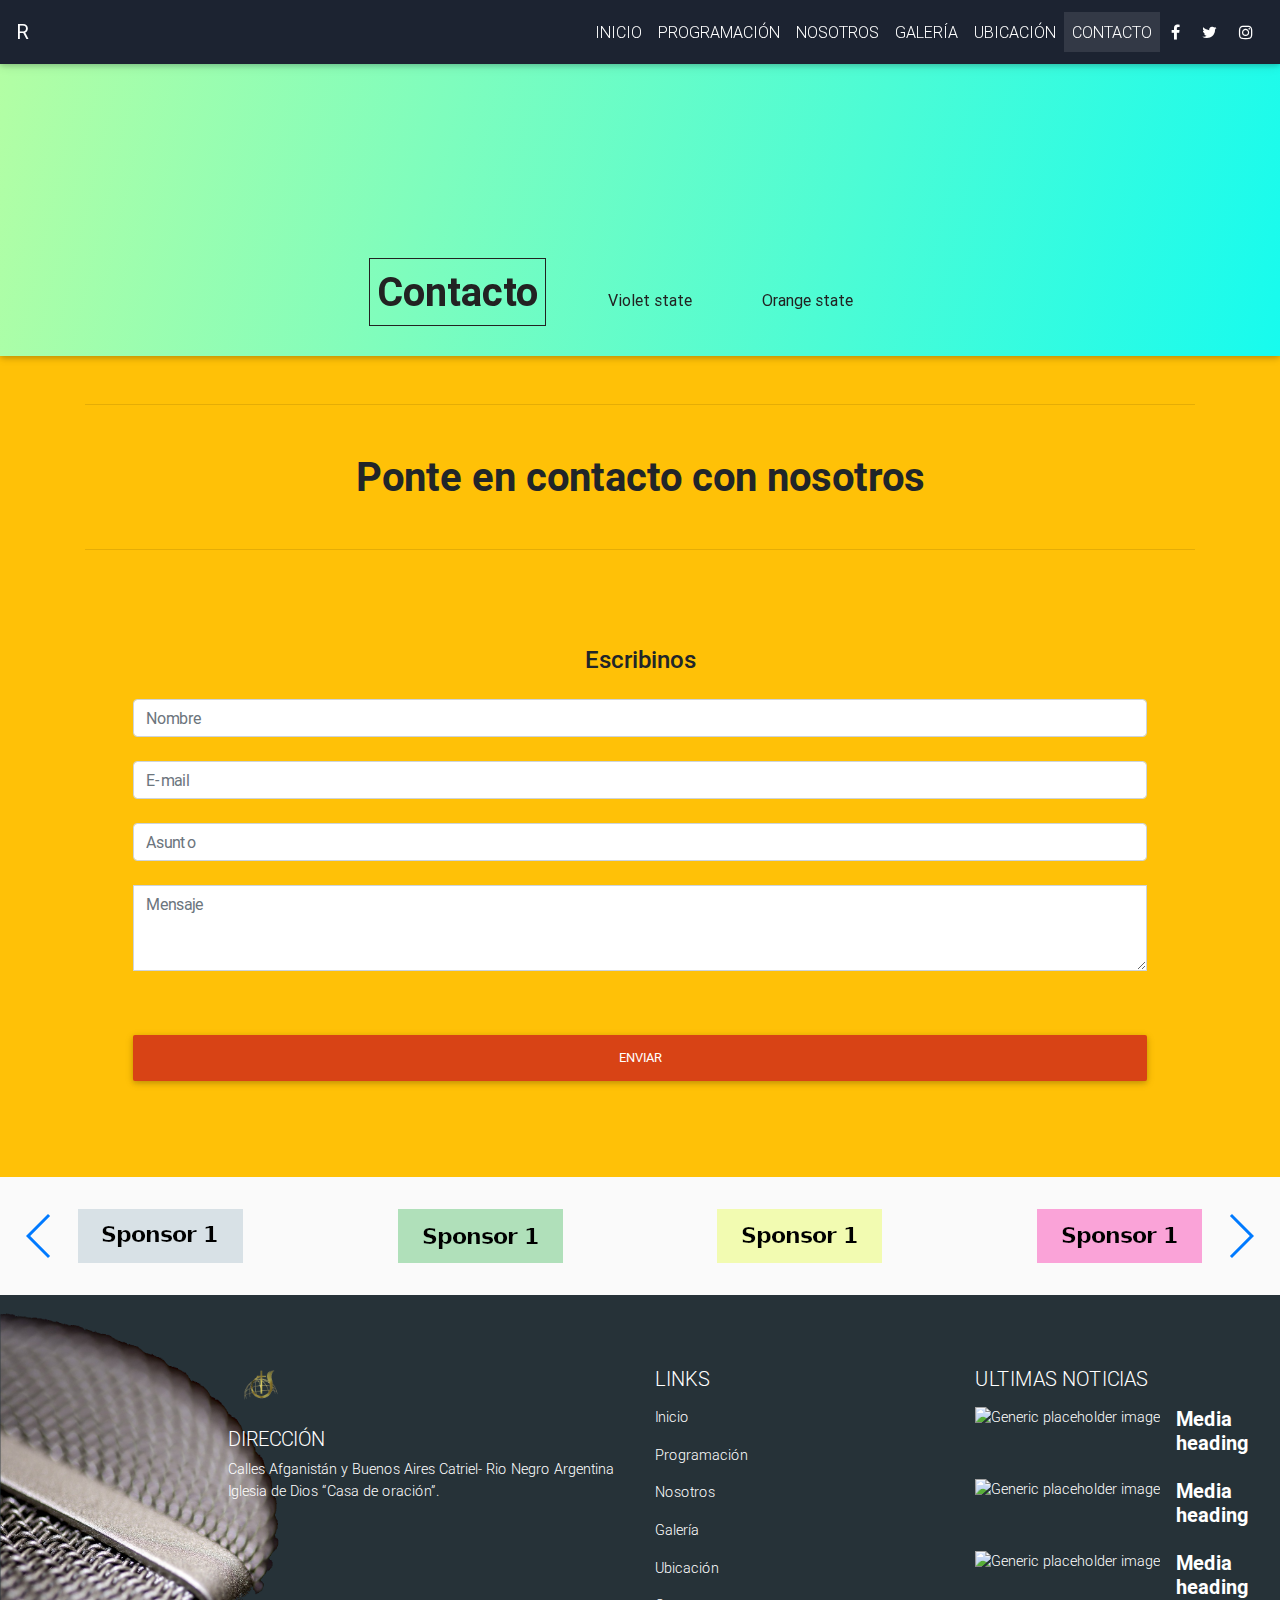
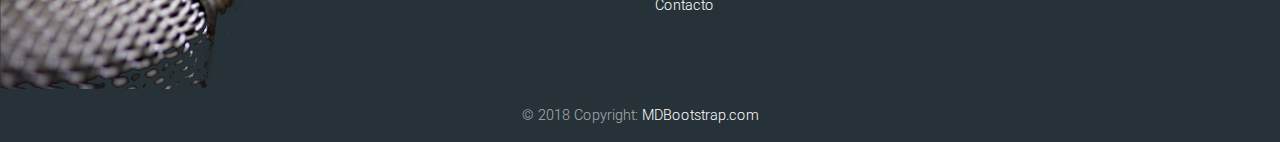
==== contacto.html @ b9812606 "incluyendo el canvas" ====
<!DOCTYPE html>
<html lang="en">

  <head>
      <meta charset="utf-8">
      <meta name="viewport" content="width=device-width, initial-scale=1, shrink-to-fit=no">
      <meta http-equiv="x-ua-compatible" content="ie=edge">
      <meta name="apple-mobile-web-app-capable" content="yes" />

      <title>Material Design Bootstrap</title>
      <!-- Font Awesome -->
      <link rel="stylesheet" href="https://maxcdn.bootstrapcdn.com/font-awesome/4.7.0/css/font-awesome.min.css">
      <!-- Bootstrap core CSS -->
      <link href="css/bootstrap.min.css" rel="stylesheet">
      <!-- Material Design Bootstrap -->
      <link href="css/mdb.min.css" rel="stylesheet">
      <!-- Your custom styles (optional) -->
      <link href="css/style.min.css" rel="stylesheet">
      <link href="css/misEstilos.css" rel="stylesheet">
      <link href="css/swiper/swiper.min.css" rel="stylesheet">
      <link rel="stylesheet" href="css/animatecss/animate.min.css">
      <link rel="stylesheet" href="css/loaders/loaders.min.css">

  </head>

  <body>

      <!--Main Navigation-->
      <header>

          <!-- Navbar -->
          <nav class="navbar fixed-top navbar-expand-lg navbar-dark unique-color-dark scrolling-navbar">
              <a class="navbar-brand" href="#"><strong>R</strong></a>
            <button class="navbar-toggler" type="button" data-toggle="collapse" data-target="#navbarSupportedContent" aria-controls="navbarSupportedContent" aria-expanded="false" aria-label="Toggle navigation">
                <span class="navbar-toggler-icon"></span>
            </button>
            <div class="collapse navbar-collapse justify-content-end" id="navbarSupportedContent">
                <div>
                    <ul class="navbar-nav mr-auto">
                        <li class="nav-item">
                            <a class="nav-link text-uppercase" href="index.html">Inicio</a>
                        </li>
                        <li class="nav-item">
                            <a class="nav-link text-uppercase" href="programas.html">Programación</a>
                        </li>
                        <li class="nav-item">
                            <a class="nav-link text-uppercase" href="nosotros.html">Nosotros</a>
                        </li>
                        <li class="nav-item">
                            <a class="nav-link text-uppercase" href="galeria.html">Galería</a>
                        </li>
                        <li class="nav-item">
                            <a class="nav-link text-uppercase" href="ubicacion.html">Ubicación</a>
                        </li>
                        <li class="nav-item active">
                            <a class="nav-link text-uppercase" href="contacto.html">Contacto <span class="sr-only">(current)</span></a>
                        </li>
                    </ul>
                </div>
               
                <ul class="navbar-nav nav-flex-icons">
                    <li class="nav-item">
                        <a class="nav-link"><i class="fa fa-facebook"></i></a>
                    </li>
                    <li class="nav-item">
                        <a class="nav-link"><i class="fa fa-twitter"></i></a>
                    </li>
                    <li class="nav-item">
                        <a class="nav-link"><i class="fa fa-instagram"></i></a>
                    </li>
                </ul>
            </div>
          </nav>
          <!-- Navbar -->

      </header>
      <!--Main Navigation-->

      <!--Main layout-->
      <main class="mt-5 pt-2 amber">
        <!--Section: titulo-->
        <section class="card wow fadeIn canvas-interactive-wrapper" >

              <canvas id="canvas-interactive"></canvas>
              <div class="cta-wrapper">
                  <h1 class="mb-4">
                      <strong>Contacto</strong>
                  </h1>
                  <a href="#default-state" id="default-state-cta" class="active h1-responsive"><strong>Contacto</strong></a>
                  <a href="#violet-state" id="violet-state-cta">Violet state</a>
                  <a href="#orange-state" id="orange-state-cta">Orange state</a>
              </div>
        </section>
        <!--Section: titulo-->
          <div class="container">

              <hr class="my-5">
              <h2 class="h1 text-center my-5 font-weight-bold">Ponte en contacto con nosotros</h2>
              <hr class="my-5">
             
              <!--Section: Images-->
            <section class="text-center pb-5">
              <!-- Default form contact -->
              <form class="text-center p-5 ">

                  <p class="h4 mb-4">Escribinos</p>

                  <!-- Name -->
                  <input type="text" id="defaultContactFormName" class="form-control mb-4" placeholder="Nombre">

                  <!-- Email -->
                  <input type="email" id="defaultContactFormEmail" class="form-control mb-4" placeholder="E-mail">

                  <!-- Asunto -->
                  <input type="email" id="defaultContactFormEmail" class="form-control mb-4" placeholder="Asunto">

                  <!-- Message -->
                  <div class="form-group">
                      <textarea class="form-control rounded-0" id="exampleFormControlTextarea2" rows="3" placeholder="Mensaje"></textarea>
                  </div>

                  <!-- Copy -->
                  <div class="custom-control custom-checkbox mb-4">
                      <input type="checkbox" class="custom-control-input" id="defaultContactFormCopy">
                      <!--label class="custom-control-label" for="defaultContactFormCopy">Send me a copy of this message</label>-->
                  </div>

                  <!-- Send button -->
                  <button class="btn btn-info btn-block deep-orange darken-3" type="submit">Enviar</button>

              </form>
              <!-- Default form contact -->
            </section>
            <!--Section: Images-->


          </div>
          <!--anuncios-->
          <div class="d-block bg-primary grey lighten-5 ">

              <div class="w-100 p-3">
                  <div class="swiper-container d-flex justify-content-center ">
                      <div class="swiper-wrapper w-responsive text-center mx-auto p-3">
                          <div class="swiper-slide"><img src="img/pics/client01.png" alt=""/></div>
                          <div class="swiper-slide"><img src="img/pics/client02.png" alt=""/></div>
                          <div class="swiper-slide"><img src="img/pics/client03.png" alt=""/></div>
                          <div class="swiper-slide"><img src="img/pics/client04.png" alt=""/></div>
                          <div class="swiper-slide"><img src="img/pics/client05.png" alt=""/></div>
                          <div class="swiper-slide"><img src="img/pics/client06.png" alt=""/></div>
                      </div>
                      <!-- If we need pagination -->
                      <!-- If we need navigation buttons -->
                      <div class="swiper-button-prev"></div>
                      <div class="swiper-button-next"></div>
                  </div>
              </div>
          </div>
          <!-- anuncios-->
      </main>
      <!--Main layout-->

    <!-- Footer -->
    <footer class="page-footer bg-footer font-small blue-grey darken-4 pt-4 ">

        <!-- Footer Links -->
        <div class="container-fluid text-center text-md-left">

          <!-- Grid row -->
          <div class="row d-flex justify-content-end">

            <!-- Grid column -->
            <div class="col-md-4 mt-md-0 mt-3 py-5">
                <div class="col-lg-2 col-md-12 mb-4">

                    <!--Image-->
                    <div>
                        <img src="img/pics/logo-footer.png" class="img-fluid" alt="">
                        <a href="">
                        <div class="mask rgba-white-light"></div>
                        </a>
                    </div>

                </div>
                <!-- Content -->
              <h5 class="text-uppercase">Dirección</h5>
              <p>Calles Afganistán y Buenos Aires
                    Catriel- Rio Negro
                    Argentina
                    Iglesia de Dios “Casa de oración”.</p>

            </div>
            <!-- Grid column -->

            <hr class="clearfix w-100 d-md-none pb-3">

            <!-- Grid column -->
            <div class="col-md-3 mb-md-0 mb-3 py-5">

                <!-- Links -->
                <h5 class="text-uppercase">Links</h5>

                <ul class="list-unstyled">
                  <li class="py-2">
                    <a href="index.html">Inicio</a>
                  </li>
                  <li class="py-2">
                    <a href="programas.html">Programación</a>

                  </li>
                  <li class="py-2">
                    <a href="nosotros.html">Nosotros</a>
                  </li>
                  <li class="py-2">
                    <a href="galeria.html">Galería</a>
                  </li>
                  <li class="py-2">
                    <a href="ubicacion.html">Ubicación</a>
                  </li>
                  <li class="py-2">
                    <a href="contacto.html">Contacto</a>
                  </li>
                </ul>

              </div>
              <!-- Grid column -->

              <!-- Grid column -->
              <div class="col-md-3 mb-md-0 mb-3 py-5">

                <!-- Links -->
                <h5 class="text-uppercase">Ultimas noticias</h5>
                <div class="media py-2">
                    <img class="d-flex mr-3" src="https://mdbootstrap.com/img/Photos/Others/placeholder1.jpg" alt="Generic placeholder image">
                    <div class="media-body">
                        <h5 class="mt-0 font-weight-bold">Media heading</h5>
                    </div>
                </div>
                <div class="media py-2">
                    <img class="d-flex mr-3" src="https://mdbootstrap.com/img/Photos/Others/placeholder1.jpg" alt="Generic placeholder image">
                    <div class="media-body">
                        <h5 class="mt-0 font-weight-bold">Media heading</h5>
                    </div>
                </div>
                <div class="media py-2">
                    <img class="d-flex mr-3" src="https://mdbootstrap.com/img/Photos/Others/placeholder1.jpg" alt="Generic placeholder image">
                    <div class="media-body">
                        <h5 class="mt-0 font-weight-bold">Media heading</h5>
                    </div>
                </div>

              </div>
              <!-- Grid column -->

          </div>
          <!-- Grid row -->

        </div>
        <!-- Footer Links -->

        <!-- Copyright -->
        <div class="footer-copyright blue-grey darken-4 text-center py-3">© 2018 Copyright:
          <a href="https://mdbootstrap.com/bootstrap-tutorial/"> MDBootstrap.com</a>
        </div>
        <!-- Copyright -->

      </footer>
      <!-- Footer -->

      <!-- SCRIPTS -->
      <!-- JQuery -->
      <script type="text/javascript" src="js/jquery-3.3.1.min.js"></script>
      <!-- Bootstrap tooltips -->
      <script type="text/javascript" src="js/popper.min.js"></script>
      <!-- Bootstrap core JavaScript -->
      <script type="text/javascript" src="js/bootstrap.min.js"></script>
      <!-- MDB core JavaScript -->
      <script type="text/javascript" src="js/mdb.min.js"></script>
      <!-- Initializations -->
      <script type="text/javascript" src="js/swiper/swiper.min.js"></script>
      <script type="text/javascript" src="js/loaders/loaders.css.js"></script>
      <script type="text/javascript" src="js/granim/granim.min.js"></script>

      <script type="text/javascript">
          // Animations initialization
          new WOW().init();
      </script>
      <script>
          $(document).ready(function () {
             //initialize swiper when document ready
             var swiper = new Swiper('.swiper-container', {
                 /*slidesPerView: 4,
                 spaceBetween: 30,*/
                 //direction: 'horizontal',
                 slidesPerView: 4,
                 spaceBetween: 30,
                 breakpoints: {
                     // when window width is <= 320px
                     360: {
                     slidesPerView: 1,
                     spaceBetween: 10
                     },
                     // when window width is <= 480px
                     520: {
                     slidesPerView: 2,
                     spaceBetween: 20
                     },
                     // when window width is <= 640px
                     680: {
                     slidesPerView: 3,
                     spaceBetween: 30
                     }
                 },
                 loop: true,
                 //slidesPerGroup: 2,
                 //loopFillGroupWithBlank: true,
 
                 autoplay: {
                     delay: 2500,
                     disableOnInteraction: false,
                 },
                 pagination: {
                     el: '.swiper-pagination',
                     clickable: true,
                 },
                 navigation: {
                     nextEl: '.swiper-button-next',
                     prevEl: '.swiper-button-prev',
                 },
             });

            
         });
      </script>
      <script>
        var granimInstance = new Granim({
          element: '#canvas-interactive',
          name: 'interactive-gradient',
          elToSetClassOn: '.canvas-interactive-wrapper',
          direction: 'diagonal',
          opacity: [1, 1],
          isPausedWhenNotInView: true,
          stateTransitionSpeed: 500,
          states : {
              "default-state": {
                  gradients: [
                      ['#B3FFAB', '#12FFF7'],
                      ['#ADD100', '#7B920A'],
                      ['#1A2980', '#26D0CE']
                  ],
                  transitionSpeed: 10000
              },
              "violet-state": {
                  gradients: [
                      ['#9D50BB', '#6E48AA'],
                      ['#4776E6', '#8E54E9']
                  ],
                  transitionSpeed: 2000
              },
              "orange-state": {
                  gradients: [ ['#FF4E50', '#F9D423'] ],
                  loop: false
              }
          }
      });

      // With jQuery
      $('#default-state-cta').on('click', function(event) {
          event.preventDefault();
          granimInstance.changeState('default-state');
          setClass('#default-state-cta')
      });
      $('#violet-state-cta').on('click', function(event) {
          event.preventDefault();
          granimInstance.changeState('violet-state');
          setClass('#violet-state-cta')
      });
      $('#orange-state-cta').on('click', function(event) {
          event.preventDefault();
          granimInstance.changeState('orange-state');
          setClass('#orange-state-cta')
      });

      function setClass(element) {
          $('.canvas-interactive-wrapper a').removeClass('active');
          $(element).addClass('active');
      };
      </script>


  </body>

</html>
---- css/misEstilos.css ----
.bg {
    /* The image used */
    background-image: url("../img/pics/background_home.png");

    /* Full height */
    /*height: 100%;*/

    /* Center and scale the image nicely */
    background-position: right;
    background-repeat: no-repeat;
    background-size: contain;
}
/*.animated {
    animation-iteration-count: infinite;
}*/
.bg-noticia {
    /* The image used */
    background-image: url("../img/pics/abstract-h-c-480-781-10.jpg");

    /* Full height */
    height: 100%;

    /* Center and scale the image nicely */
    background-position: center;
    background-repeat: no-repeat;
    background-size: cover;
}
.bg-footer {
    /* The image used */
    background-image: url("../img/pics/microfono.png");
    background-position: left;
    background-repeat: no-repeat;
    background-size: contain;
}
.maskara {
    animation-delay: 0.5s;
}

@media only screen and (max-width: 768px) {
    .columna-central {
        visibility: hidden;
    }    
}
@media only screen and (min-width: 768px) {
    .columna-central-max {
        visibility: hidden;
        height: 5px;
    }    
}
/*  granim  */
.canvas-interactive-wrapper {
    position: relative;
    height: 300px;
    text-align: center;
}

.canvas-interactive-wrapper canvas {
    position: absolute;
    display: block;
    width: 100%;
    height: 100%;
    top: 0;
    right: 0;
    bottom: 0;
    left: 0;
}

.canvas-interactive-wrapper .cta-wrapper {
    margin-top: 130px;
}

.canvas-interactive-wrapper .cta-wrapper a {
    position: relative;
    display: inline-block;
    padding: 3px 7px;
    border: solid 1px transparent;
    margin-right: 50px;
    z-index: 1;
    text-decoration: none;
    color: #222;
    transition: border .3s;
}

.canvas-interactive-wrapper .cta-wrapper a.active {
    border-color: #222;
}
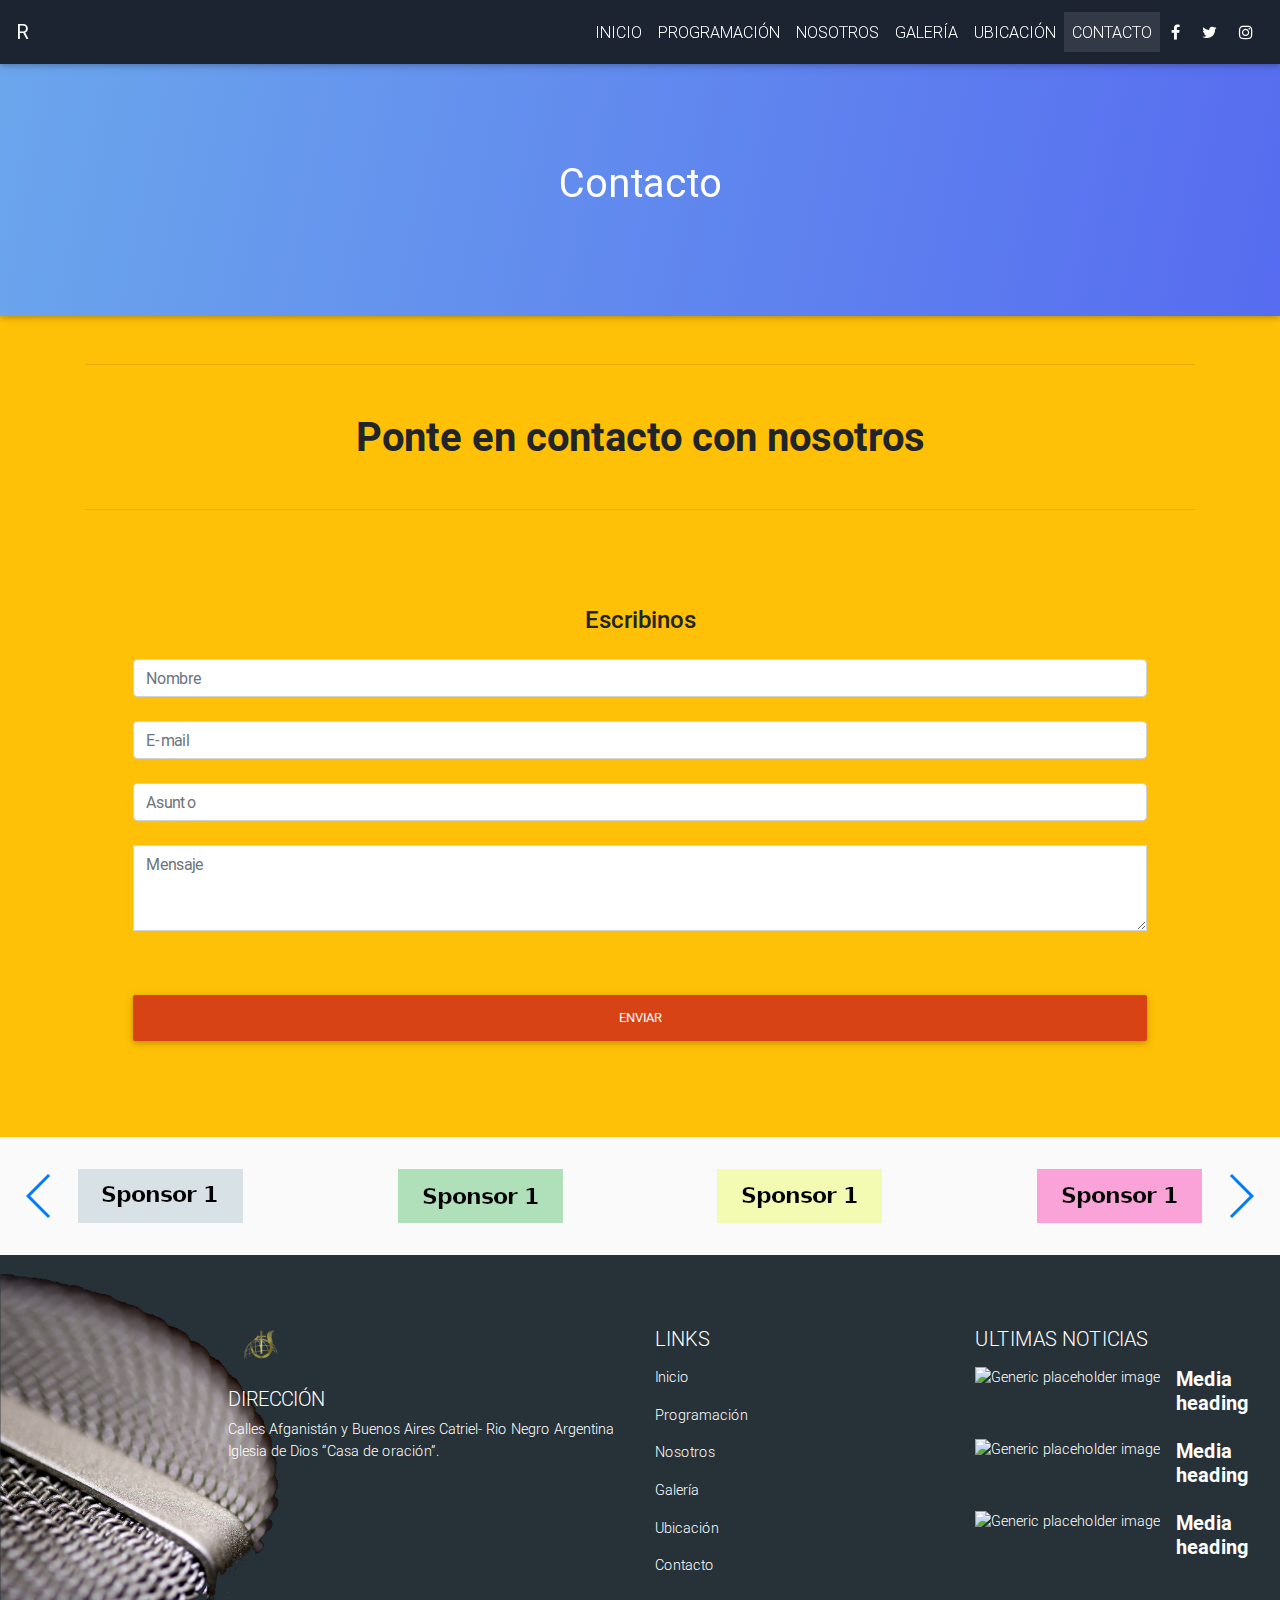
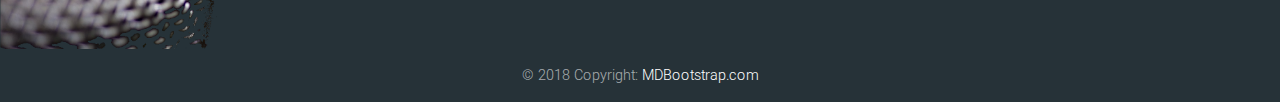
==== commit 553054cc: "Con Bacgrouns listo" ====
--- a/contacto.html
+++ b/contacto.html
@@ -84,11 +84,8 @@
               <canvas id="canvas-interactive"></canvas>
               <div class="cta-wrapper">
                   <h1 class="mb-4">
-                      <strong>Contacto</strong>
+                    <a class="text-justify"><strong>Contacto</strong></a>
                   </h1>
-                  <a href="#default-state" id="default-state-cta" class="active h1-responsive"><strong>Contacto</strong></a>
-                  <a href="#violet-state" id="violet-state-cta">Violet state</a>
-                  <a href="#orange-state" id="orange-state-cta">Orange state</a>
               </div>
         </section>
         <!--Section: titulo-->
@@ -343,47 +340,16 @@
           states : {
               "default-state": {
                   gradients: [
-                      ['#B3FFAB', '#12FFF7'],
-                      ['#ADD100', '#7B920A'],
-                      ['#1A2980', '#26D0CE']
+                      ['#6BA8EB', '#5669F0'],
+                      ['#5669F0', '#6BA8EB'],
+                      ['#6BA8EB', '#5669F0']
                   ],
                   transitionSpeed: 10000
               },
-              "violet-state": {
-                  gradients: [
-                      ['#9D50BB', '#6E48AA'],
-                      ['#4776E6', '#8E54E9']
-                  ],
-                  transitionSpeed: 2000
-              },
-              "orange-state": {
-                  gradients: [ ['#FF4E50', '#F9D423'] ],
-                  loop: false
-              }
           }
       });
 
-      // With jQuery
-      $('#default-state-cta').on('click', function(event) {
-          event.preventDefault();
-          granimInstance.changeState('default-state');
-          setClass('#default-state-cta')
-      });
-      $('#violet-state-cta').on('click', function(event) {
-          event.preventDefault();
-          granimInstance.changeState('violet-state');
-          setClass('#violet-state-cta')
-      });
-      $('#orange-state-cta').on('click', function(event) {
-          event.preventDefault();
-          granimInstance.changeState('orange-state');
-          setClass('#orange-state-cta')
-      });
-
-      function setClass(element) {
-          $('.canvas-interactive-wrapper a').removeClass('active');
-          $(element).addClass('active');
-      };
+      
       </script>
 
 
--- a/css/misEstilos.css
+++ b/css/misEstilos.css
@@ -50,7 +50,7 @@
 /*  granim  */
 .canvas-interactive-wrapper {
     position: relative;
-    height: 300px;
+    height: 260px;
     text-align: center;
 }
 
@@ -66,21 +66,15 @@
 }
 
 .canvas-interactive-wrapper .cta-wrapper {
-    margin-top: 130px;
+    margin-top: 100px;
 }
 
 .canvas-interactive-wrapper .cta-wrapper a {
     position: relative;
     display: inline-block;
     padding: 3px 7px;
-    border: solid 1px transparent;
-    margin-right: 50px;
     z-index: 1;
     text-decoration: none;
-    color: #222;
+    color: #ffffff;
     transition: border .3s;
 }
-
-.canvas-interactive-wrapper .cta-wrapper a.active {
-    border-color: #222;
-}
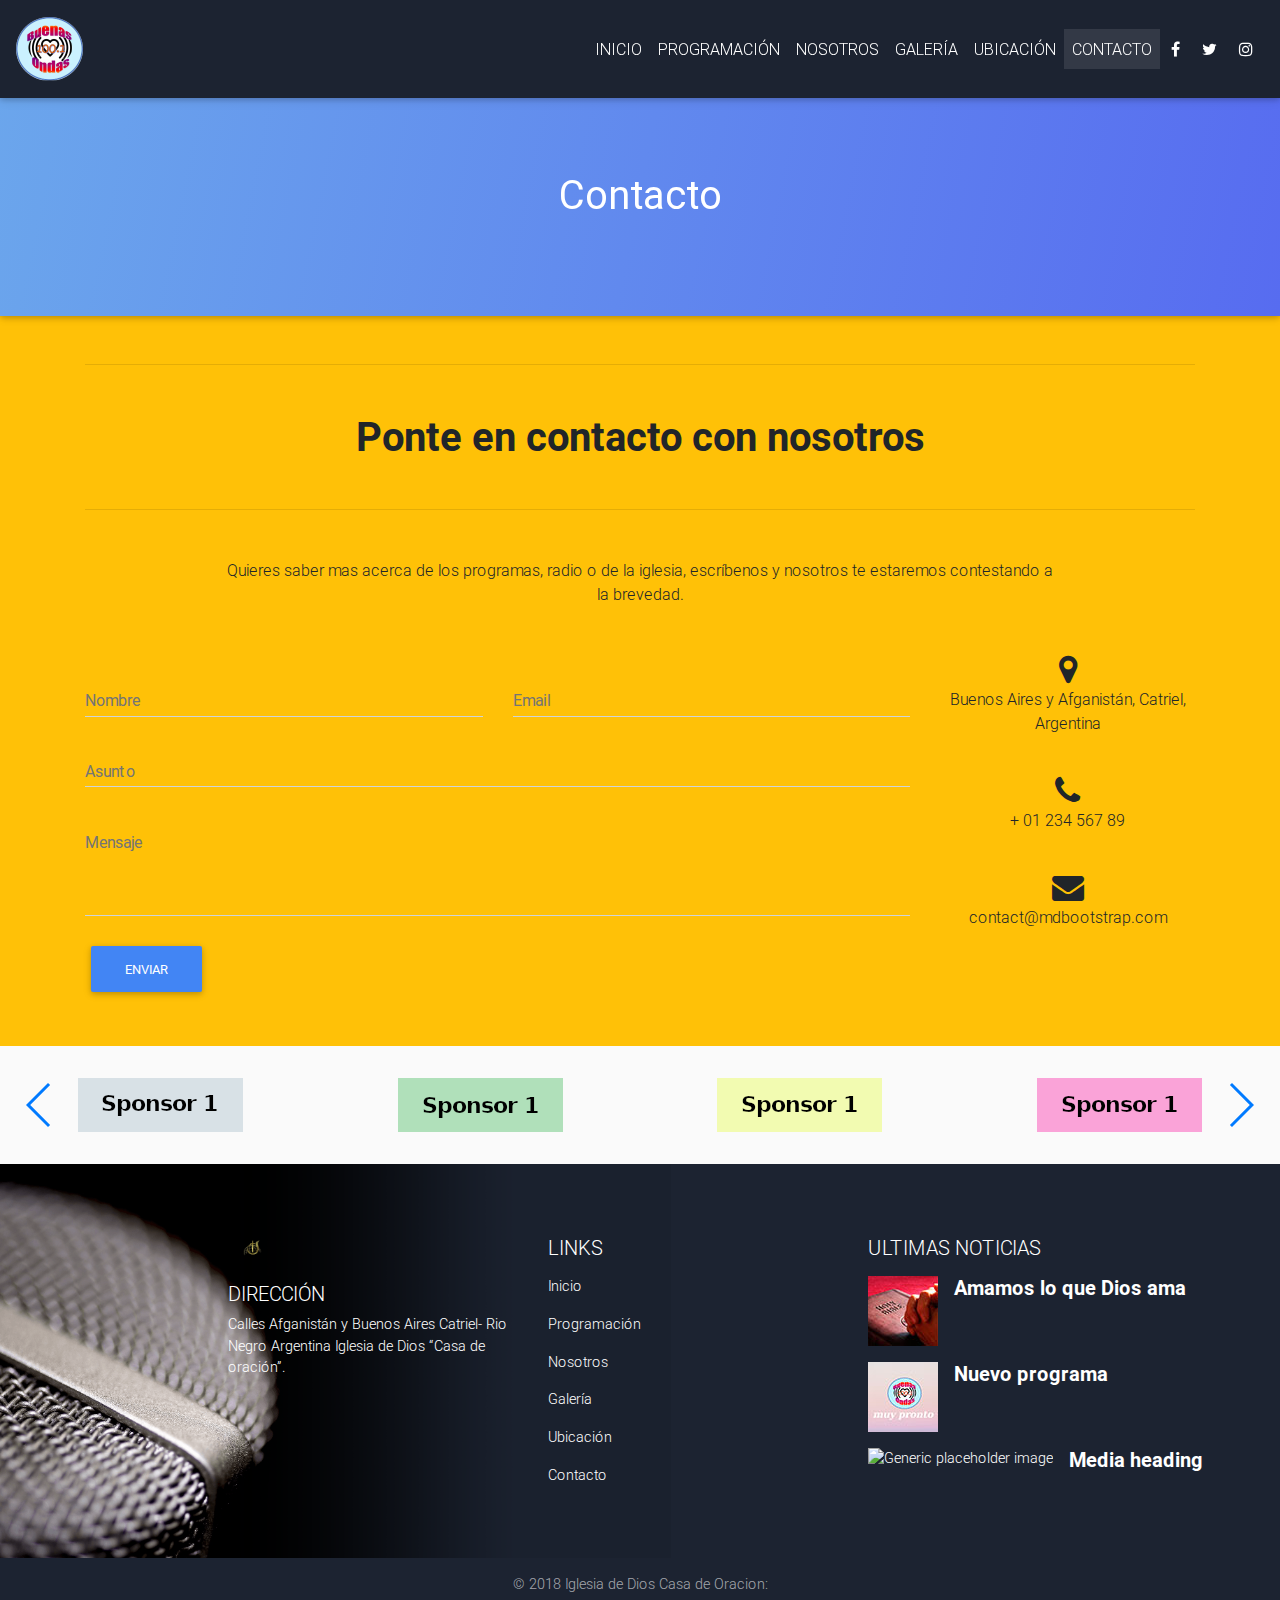
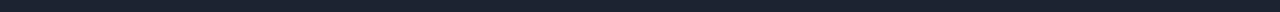
==== commit 01240224: "Acercandose a produccion final" ====
--- a/contacto.html
+++ b/contacto.html
@@ -30,7 +30,7 @@
 
           <!-- Navbar -->
           <nav class="navbar fixed-top navbar-expand-lg navbar-dark unique-color-dark scrolling-navbar">
-              <a class="navbar-brand" href="#"><strong>R</strong></a>
+            <a class="navbar-brand" href="index.html"><img src="img/pics/logo-radio-sm.png" class="img-fluid" alt="logo"></a>
             <button class="navbar-toggler" type="button" data-toggle="collapse" data-target="#navbarSupportedContent" aria-controls="navbarSupportedContent" aria-expanded="false" aria-label="Toggle navigation">
                 <span class="navbar-toggler-icon"></span>
             </button>
@@ -57,7 +57,7 @@
                         </li>
                     </ul>
                 </div>
-               
+
                 <ul class="navbar-nav nav-flex-icons">
                     <li class="nav-item">
                         <a class="nav-link"><i class="fa fa-facebook"></i></a>
@@ -94,41 +94,100 @@
               <hr class="my-5">
               <h2 class="h1 text-center my-5 font-weight-bold">Ponte en contacto con nosotros</h2>
               <hr class="my-5">
-             
-              <!--Section: Images-->
-            <section class="text-center pb-5">
-              <!-- Default form contact -->
-              <form class="text-center p-5 ">
-
-                  <p class="h4 mb-4">Escribinos</p>
-
-                  <!-- Name -->
-                  <input type="text" id="defaultContactFormName" class="form-control mb-4" placeholder="Nombre">
-
-                  <!-- Email -->
-                  <input type="email" id="defaultContactFormEmail" class="form-control mb-4" placeholder="E-mail">
-
-                  <!-- Asunto -->
-                  <input type="email" id="defaultContactFormEmail" class="form-control mb-4" placeholder="Asunto">
-
-                  <!-- Message -->
-                  <div class="form-group">
-                      <textarea class="form-control rounded-0" id="exampleFormControlTextarea2" rows="3" placeholder="Mensaje"></textarea>
-                  </div>
-
-                  <!-- Copy -->
-                  <div class="custom-control custom-checkbox mb-4">
-                      <input type="checkbox" class="custom-control-input" id="defaultContactFormCopy">
-                      <!--label class="custom-control-label" for="defaultContactFormCopy">Send me a copy of this message</label>-->
-                  </div>
-
-                  <!-- Send button -->
-                  <button class="btn btn-info btn-block deep-orange darken-3" type="submit">Enviar</button>
-
-              </form>
-              <!-- Default form contact -->
+
+            <!--Section: Contact v.2-->
+            <section class="section pb-5">
+
+                <!--Section description-->
+                <p class="text-center w-responsive mx-auto mb-5">Quieres saber mas acerca de los programas, radio o de la iglesia, escríbenos y nosotros te estaremos contestando a la brevedad.</p>
+
+                <div class="row">
+
+                    <!--Grid column-->
+                    <div class="col-md-9 mb-md-0 mb-5">
+                        <form id="contact-form" name="contact-form" action="mail.php" method="POST">
+
+                            <!--Grid row-->
+                            <div class="row">
+
+                                <!--Grid column-->
+                                <div class="col-md-6">
+                                    <div class="md-form mb-0">
+                                        <input type="text" id="nombre" name="nombre" class="form-control">
+                                        <label for="name" class=""><strong>Nombre</strong></label>
+                                    </div>
+                                </div>
+                                <!--Grid column-->
+
+                                <!--Grid column-->
+                                <div class="col-md-6">
+                                    <div class="md-form mb-0">
+                                        <input type="email" id="defaultContactFormEmail" name="email" class="form-control">
+                                        <label for="email" class=""><strong>Email</strong></label>
+                                    </div>
+                                </div>
+                                <!--Grid column-->
+
+                            </div>
+                            <!--Grid row-->
+
+                            <!--Grid row-->
+                            <div class="row">
+                                <div class="col-md-12">
+                                    <div class="md-form mb-0">
+                                        <input type="text" id="asunto" name="asunto" class="form-control">
+                                        <label for="subject" class=""><strong>Asunto</strong></label>
+                                    </div>
+                                </div>
+                            </div>
+                            <!--Grid row-->
+
+                            <!--Grid row-->
+                            <div class="row">
+
+                                <!--Grid column-->
+                                <div class="col-md-12">
+
+                                    <div class="md-form">
+                                        <textarea type="text" id="message" name="mensaje" rows="2" class="form-control md-textarea"></textarea>
+                                        <label for="message"><strong>Mensaje</strong></label>
+                                    </div>
+
+                                </div>
+                            </div>
+                            <!--Grid row-->
+
+                        </form>
+
+                        <div class="text-center text-md-left">
+                            <a class="btn btn-primary" onclick="document.getElementById('contact-form').submit();">Enviar</a>
+                        </div>
+                        <div class="status"></div>
+                    </div>
+                    <!--Grid column-->
+
+                    <!--Grid column-->
+                    <div class="col-md-3 text-center">
+                        <ul class="list-unstyled mb-0">
+                            <li><i class="fa fa-map-marker fa-2x"></i>
+                                <p>Buenos Aires y Afganistán, Catriel, Argentina</p>
+                            </li>
+
+                            <li><i class="fa fa-phone mt-4 fa-2x"></i>
+                                <p>+ 01 234 567 89</p>
+                            </li>
+
+                            <li><i class="fa fa-envelope mt-4 fa-2x"></i>
+                                <p>contact@mdbootstrap.com</p>
+                            </li>
+                        </ul>
+                    </div>
+                    <!--Grid column-->
+
+                </div>
+
             </section>
-            <!--Section: Images-->
+<!--Section: Contact v.2-->
 
 
           </div>
@@ -156,112 +215,111 @@
       </main>
       <!--Main layout-->
 
-    <!-- Footer -->
-    <footer class="page-footer bg-footer font-small blue-grey darken-4 pt-4 ">
-
-        <!-- Footer Links -->
-        <div class="container-fluid text-center text-md-left">
-
-          <!-- Grid row -->
-          <div class="row d-flex justify-content-end">
-
-            <!-- Grid column -->
-            <div class="col-md-4 mt-md-0 mt-3 py-5">
-                <div class="col-lg-2 col-md-12 mb-4">
-
-                    <!--Image-->
-                    <div>
-                        <img src="img/pics/logo-footer.png" class="img-fluid" alt="">
-                        <a href="">
-                        <div class="mask rgba-white-light"></div>
-                        </a>
-                    </div>
-
-                </div>
-                <!-- Content -->
-              <h5 class="text-uppercase">Dirección</h5>
-              <p>Calles Afganistán y Buenos Aires
-                    Catriel- Rio Negro
-                    Argentina
-                    Iglesia de Dios “Casa de oración”.</p>
-
-            </div>
-            <!-- Grid column -->
-
-            <hr class="clearfix w-100 d-md-none pb-3">
-
-            <!-- Grid column -->
-            <div class="col-md-3 mb-md-0 mb-3 py-5">
-
-                <!-- Links -->
-                <h5 class="text-uppercase">Links</h5>
-
-                <ul class="list-unstyled">
-                  <li class="py-2">
-                    <a href="index.html">Inicio</a>
-                  </li>
-                  <li class="py-2">
-                    <a href="programas.html">Programación</a>
-
-                  </li>
-                  <li class="py-2">
-                    <a href="nosotros.html">Nosotros</a>
-                  </li>
-                  <li class="py-2">
-                    <a href="galeria.html">Galería</a>
-                  </li>
-                  <li class="py-2">
-                    <a href="ubicacion.html">Ubicación</a>
-                  </li>
-                  <li class="py-2">
-                    <a href="contacto.html">Contacto</a>
-                  </li>
-                </ul>
+      <!-- Footer -->
+      <footer class="page-footer bg-footer font-small unique-color-dark pt-4 ">
+
+          <!-- Footer Links -->
+          <div class="container-fluid text-center text-md-left">
+
+            <!-- Grid row -->
+            <div class="row d-flex justify-content-end">
+
+              <!-- Grid column -->
+              <div class="col-md-3 mt-md-0 mt-2 py-5">
+                  <div class="col-lg-2 col-md-12 mb-4">
+
+                      <!--Image-->
+                      <div>
+                          <img src="img/pics/logo-footer.png" class="img-fluid" alt="">
+                          <a href="">
+                          <div class="mask rgba-white-light"></div>
+                          </a>
+                      </div>
+
+                  </div>
+                  <!-- Content -->
+                <h5 class="text-uppercase">Dirección</h5>
+                <p>Calles Afganistán y Buenos Aires
+                      Catriel- Rio Negro
+                      Argentina
+                      Iglesia de Dios “Casa de oración”.</p>
 
               </div>
               <!-- Grid column -->
 
+              <hr class="clearfix w-100 d-md-none pb-3">
+
               <!-- Grid column -->
               <div class="col-md-3 mb-md-0 mb-3 py-5">
 
-                <!-- Links -->
-                <h5 class="text-uppercase">Ultimas noticias</h5>
-                <div class="media py-2">
-                    <img class="d-flex mr-3" src="https://mdbootstrap.com/img/Photos/Others/placeholder1.jpg" alt="Generic placeholder image">
-                    <div class="media-body">
-                        <h5 class="mt-0 font-weight-bold">Media heading</h5>
-                    </div>
+                  <!-- Links -->
+                  <h5 class="text-uppercase">Links</h5>
+
+                  <ul class="list-unstyled">
+                    <li class="py-2">
+                      <a href="#!">Inicio</a>
+                    </li>
+                    <li class="py-2">
+                      <a href="programas.html">Programación</a>
+
+                    </li>
+                    <li class="py-2">
+                      <a href="nosotros.html">Nosotros</a>
+                    </li>
+                    <li class="py-2">
+                      <a href="galeria.html">Galería</a>
+                    </li>
+                    <li class="py-2">
+                      <a href="ubicacion.html">Ubicación</a>
+                    </li>
+                    <li class="py-2">
+                      <a href="contacto.html">Contacto</a>
+                    </li>
+                  </ul>
+
                 </div>
-                <div class="media py-2">
-                    <img class="d-flex mr-3" src="https://mdbootstrap.com/img/Photos/Others/placeholder1.jpg" alt="Generic placeholder image">
-                    <div class="media-body">
-                        <h5 class="mt-0 font-weight-bold">Media heading</h5>
-                    </div>
+                <!-- Grid column -->
+
+                <!-- Grid column -->
+                <div class="col-md-4 mb-md-0 mb-3 py-5">
+
+                  <!-- Links -->
+                  <h5 class="text-uppercase">Ultimas noticias</h5>
+                  <div class="media py-2">
+                      <img class="d-flex mr-3" src="img/pics/noticia_1_footer.jpg" alt="Generic placeholder image">
+                      <div class="media-body">
+                          <h5 class="mt-0 font-weight-bold">Amamos lo que Dios ama</h5>
+                      </div>
+                  </div>
+                  <div class="media py-2">
+                      <img class="d-flex mr-3" src="img/pics/noticia_2_footer.jpg" alt="Generic placeholder image">
+                      <div class="media-body">
+                          <h5 class="mt-0 font-weight-bold">Nuevo programa</h5>
+                      </div>
+                  </div>
+                  <div class="media py-2">
+                      <img class="d-flex mr-3" src="https://mdbootstrap.com/img/Photos/Others/placeholder1.jpg" alt="Generic placeholder image">
+                      <div class="media-body">
+                          <h5 class="mt-0 font-weight-bold">Media heading</h5>
+                      </div>
+                  </div>
+
                 </div>
-                <div class="media py-2">
-                    <img class="d-flex mr-3" src="https://mdbootstrap.com/img/Photos/Others/placeholder1.jpg" alt="Generic placeholder image">
-                    <div class="media-body">
-                        <h5 class="mt-0 font-weight-bold">Media heading</h5>
-                    </div>
-                </div>
-
-              </div>
-              <!-- Grid column -->
+                <!-- Grid column -->
+
+            </div>
+            <!-- Grid row -->
 
           </div>
-          <!-- Grid row -->
-
-        </div>
-        <!-- Footer Links -->
-
-        <!-- Copyright -->
-        <div class="footer-copyright blue-grey darken-4 text-center py-3">© 2018 Copyright:
-          <a href="https://mdbootstrap.com/bootstrap-tutorial/"> MDBootstrap.com</a>
-        </div>
-        <!-- Copyright -->
-
-      </footer>
-      <!-- Footer -->
+          <!-- Footer Links -->
+
+          <!-- Copyright -->
+          <div class="footer-copyright unique-color-dark text-center py-3">© 2018 Iglesia de Dios Casa de Oracion:
+          </div>
+          <!-- Copyright -->
+
+        </footer>
+        <!-- Footer -->
 
       <!-- SCRIPTS -->
       <!-- JQuery -->
@@ -310,7 +368,7 @@
                  loop: true,
                  //slidesPerGroup: 2,
                  //loopFillGroupWithBlank: true,
- 
+
                  autoplay: {
                      delay: 2500,
                      disableOnInteraction: false,
@@ -325,7 +383,7 @@
                  },
              });
 
-            
+
          });
       </script>
       <script>
@@ -348,11 +406,9 @@
               },
           }
       });
-
-      
       </script>
 
 
   </body>
 
-</html>+</html>
--- a/css/misEstilos.css
+++ b/css/misEstilos.css
@@ -25,6 +25,19 @@
     background-repeat: no-repeat;
     background-size: cover;
 }
+
+.parallax-bg {
+    background-image: url("../img/pics/bg-programas.jpeg");
+    position: absolute;
+    left: 0;
+    top: 0;
+    width: 130%;
+    height: 100%;
+    -webkit-background-size: cover;
+    background-size: cover;
+    background-position: center;
+}
+
 .bg-footer {
     /* The image used */
     background-image: url("../img/pics/microfono.png");
@@ -39,13 +52,13 @@
 @media only screen and (max-width: 768px) {
     .columna-central {
         visibility: hidden;
-    }    
+    }
 }
 @media only screen and (min-width: 768px) {
     .columna-central-max {
         visibility: hidden;
         height: 5px;
-    }    
+    }
 }
 /*  granim  */
 .canvas-interactive-wrapper {
@@ -66,7 +79,7 @@
 }
 
 .canvas-interactive-wrapper .cta-wrapper {
-    margin-top: 100px;
+    margin-top: 7em;
 }
 
 .canvas-interactive-wrapper .cta-wrapper a {
@@ -78,3 +91,12 @@
     color: #ffffff;
     transition: border .3s;
 }
+.stellar {
+  width: 100%;
+  margin: 0;
+  display: table;
+  background-image: url("../img/pics/microfono_parallax.jpg");
+  background-size: cover;
+  background-attachment: fixed;
+  background-repeat: no-repeat;
+}
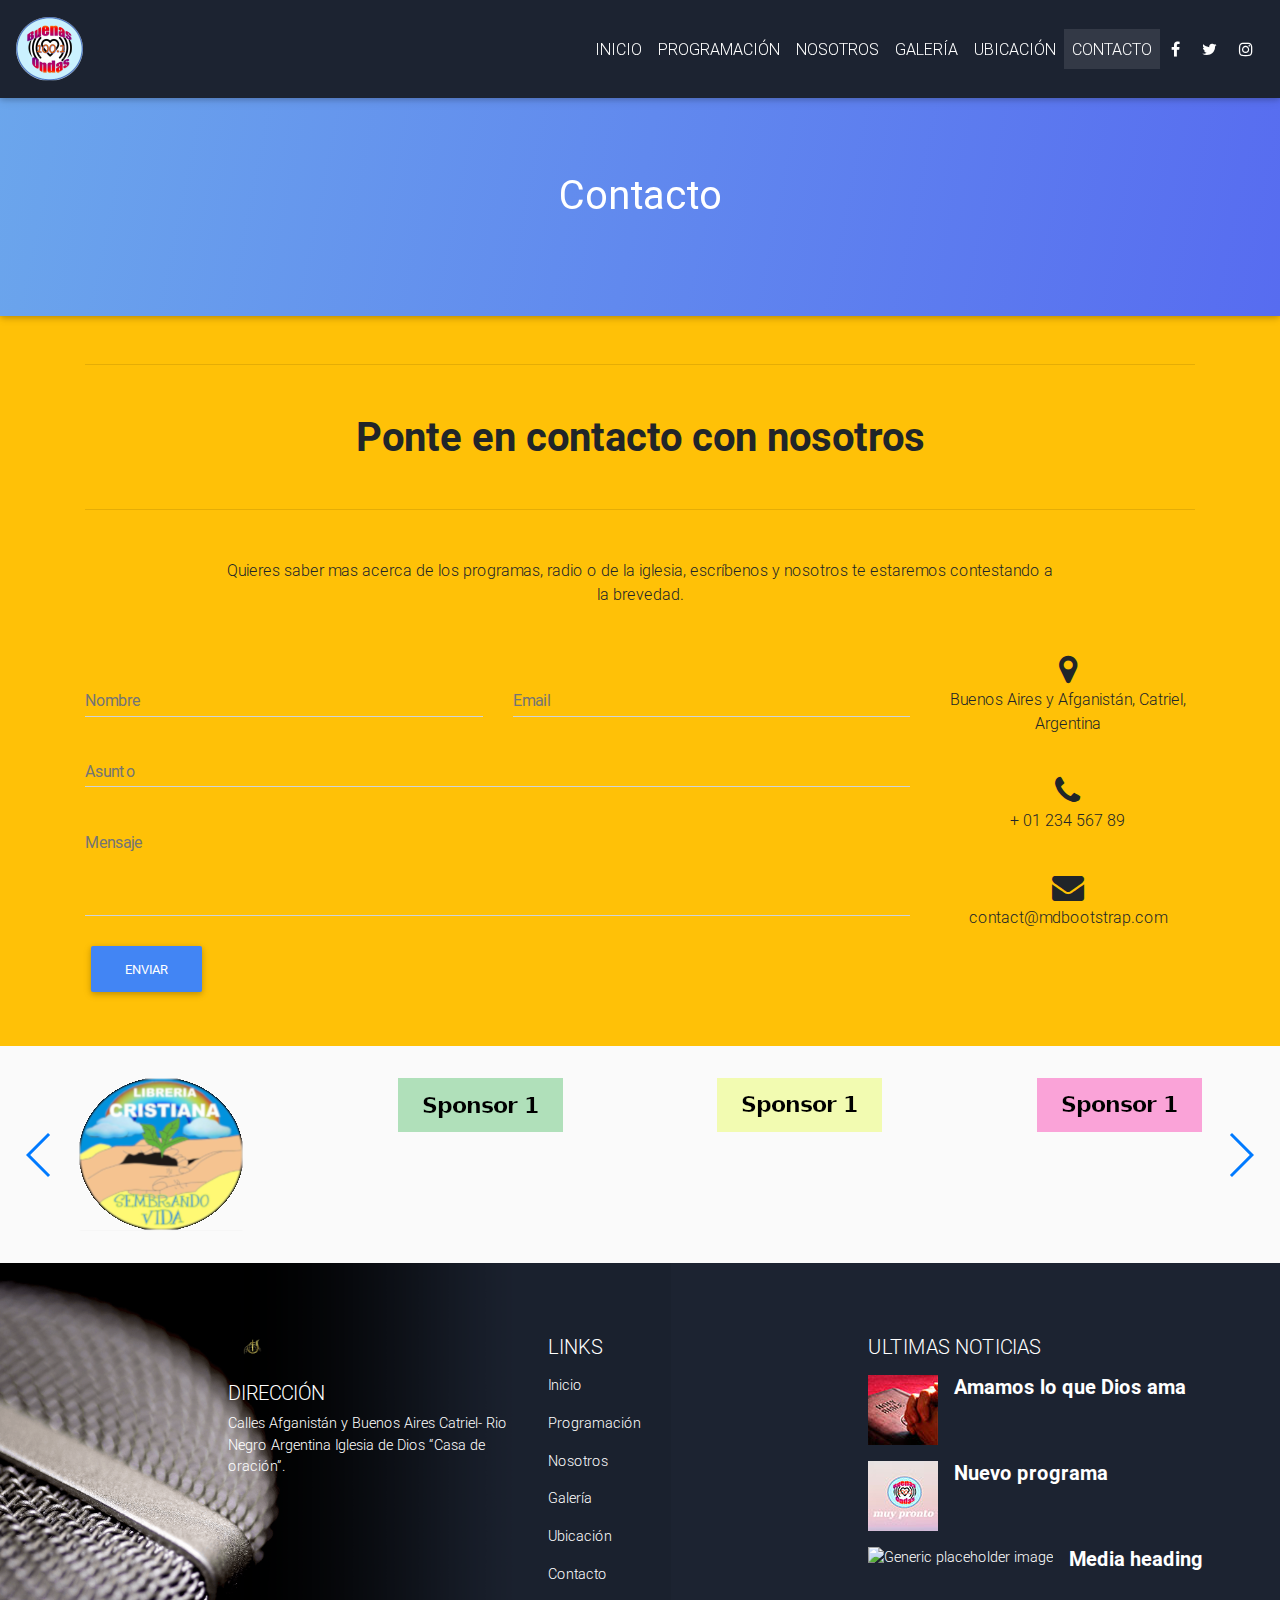
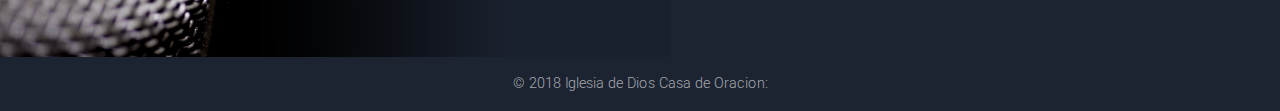
==== commit 4eefc886: "cambios para servidor" ====
--- a/contacto.html
+++ b/contacto.html
@@ -7,7 +7,7 @@
       <meta http-equiv="x-ua-compatible" content="ie=edge">
       <meta name="apple-mobile-web-app-capable" content="yes" />
 
-      <title>Material Design Bootstrap</title>
+      <title>FM 100.1 Radio Buenas Ondas</title>
       <!-- Font Awesome -->
       <link rel="stylesheet" href="https://maxcdn.bootstrapcdn.com/font-awesome/4.7.0/css/font-awesome.min.css">
       <!-- Bootstrap core CSS -->
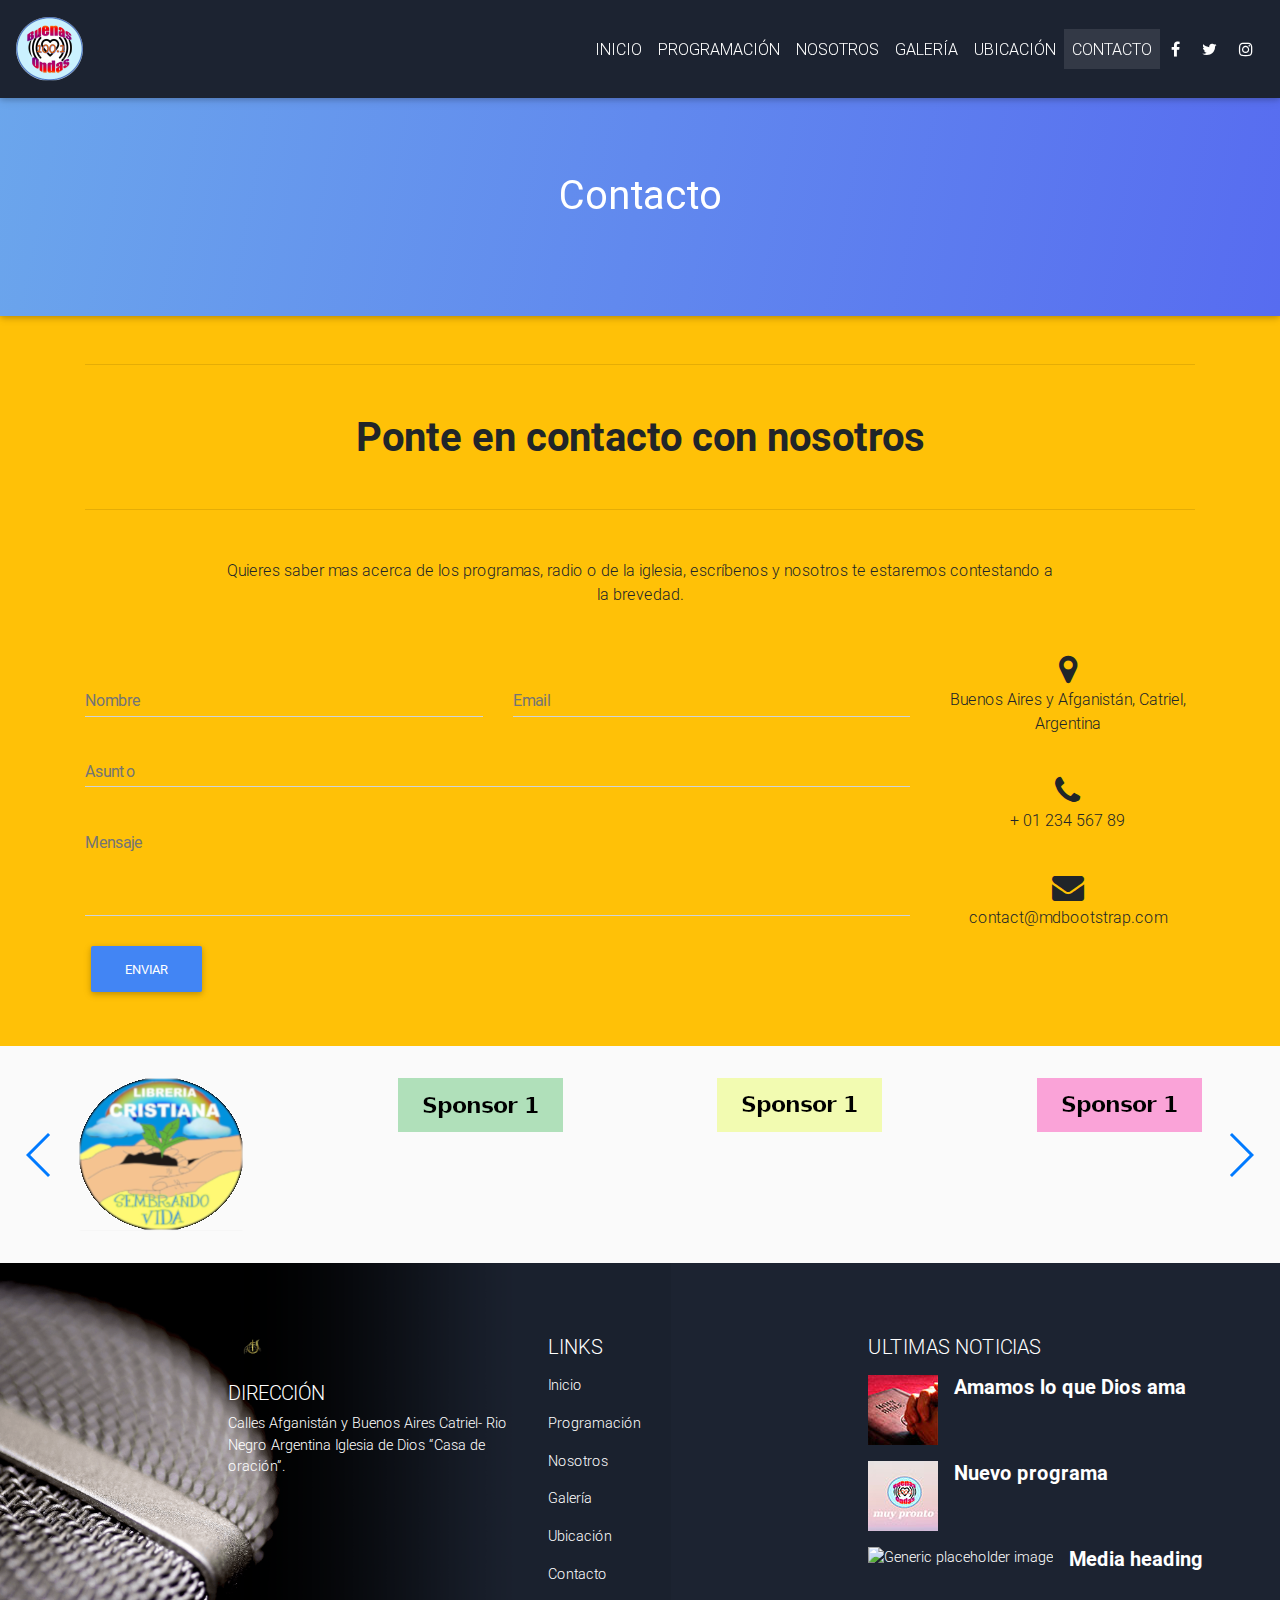
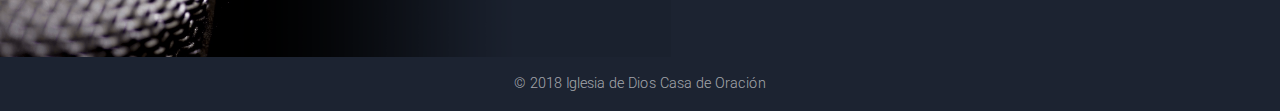
==== commit 67e6e747: "programacion sabados y domingos" ====
--- a/contacto.html
+++ b/contacto.html
@@ -314,7 +314,7 @@
           <!-- Footer Links -->
 
           <!-- Copyright -->
-          <div class="footer-copyright unique-color-dark text-center py-3">© 2018 Iglesia de Dios Casa de Oracion:
+          <div class="footer-copyright unique-color-dark text-center py-3">© 2018 Iglesia de Dios Casa de Oración
           </div>
           <!-- Copyright -->
 
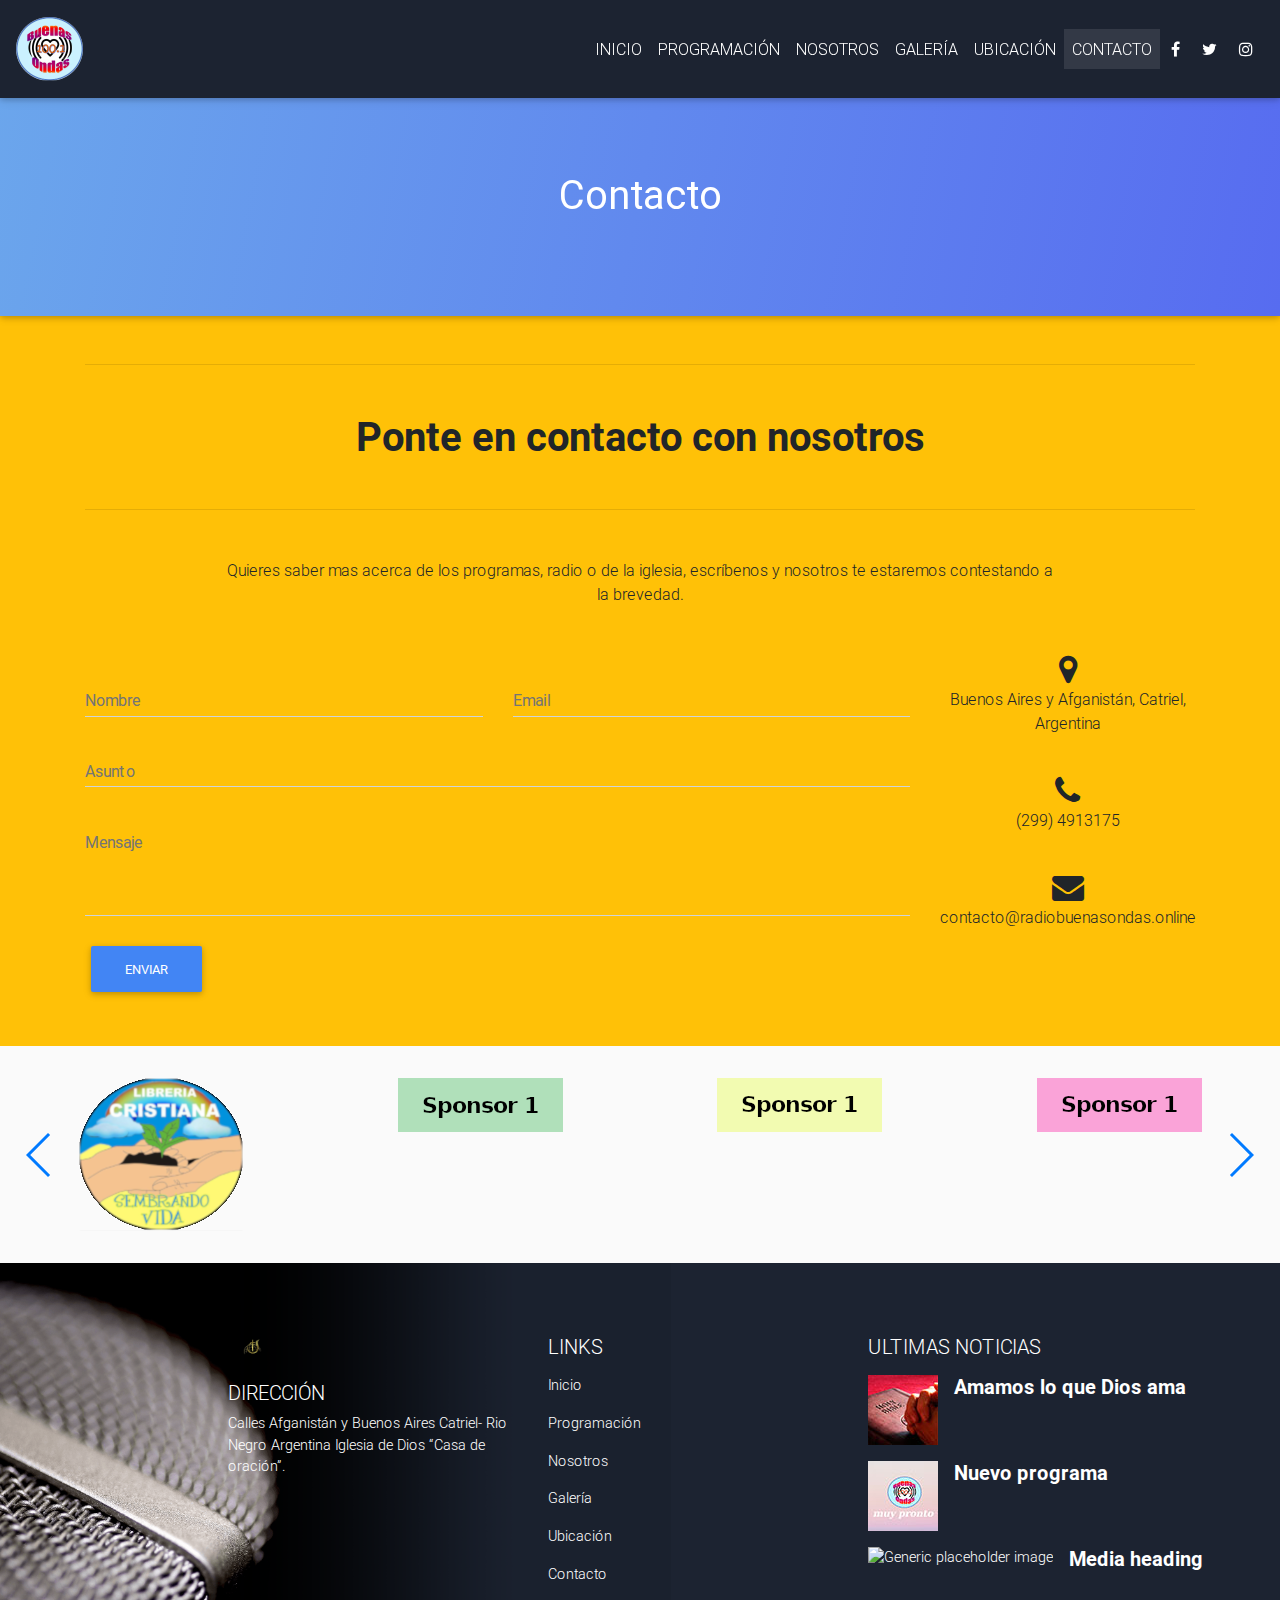
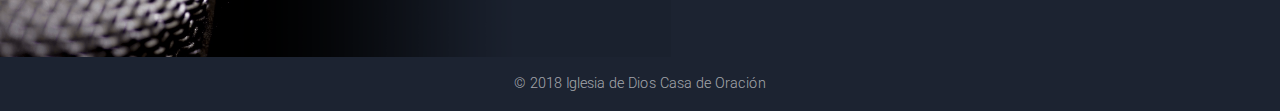
==== commit c3c2e5ee: "correcion a paginas" ====
--- a/contacto.html
+++ b/contacto.html
@@ -174,11 +174,11 @@
                             </li>
 
                             <li><i class="fa fa-phone mt-4 fa-2x"></i>
-                                <p>+ 01 234 567 89</p>
+                                <p>(299) 4913175</p>
                             </li>
 
                             <li><i class="fa fa-envelope mt-4 fa-2x"></i>
-                                <p>contact@mdbootstrap.com</p>
+                                <p> contacto@radiobuenasondas.online</p>
                             </li>
                         </ul>
                     </div>
